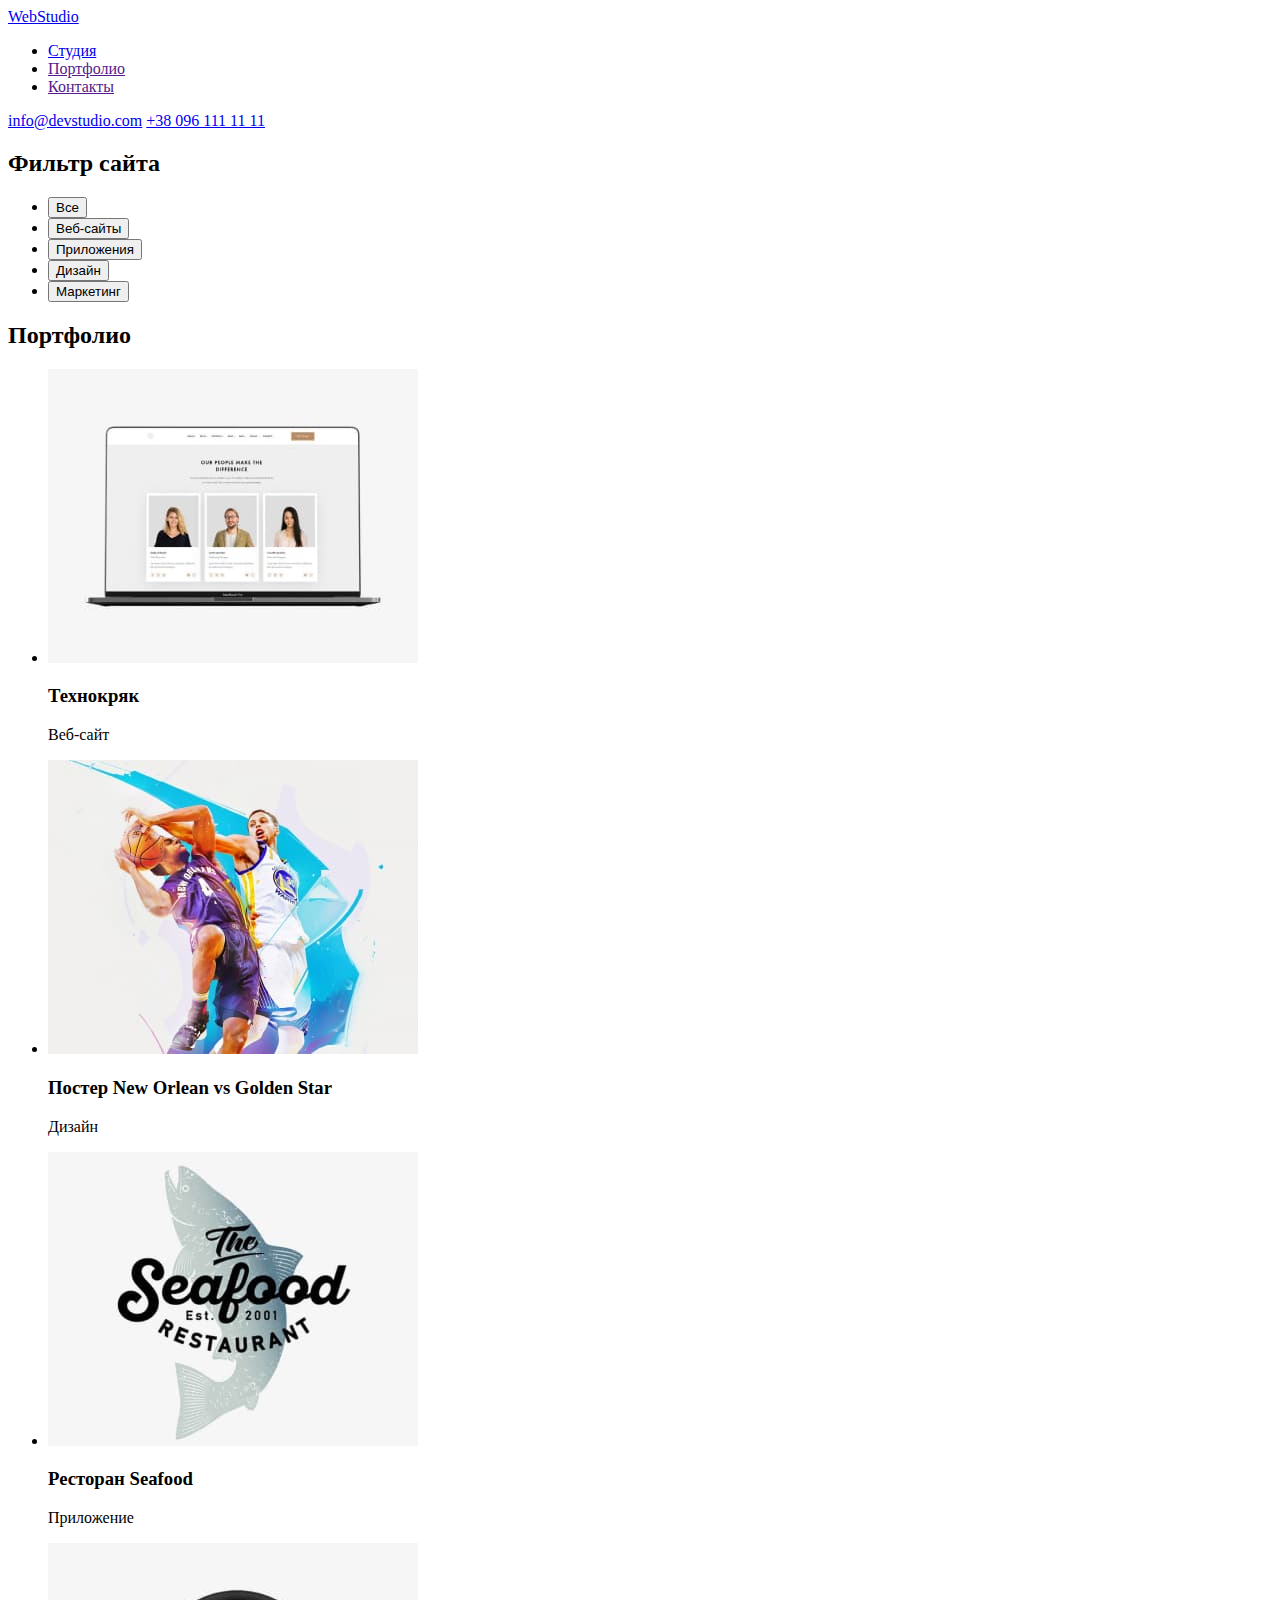
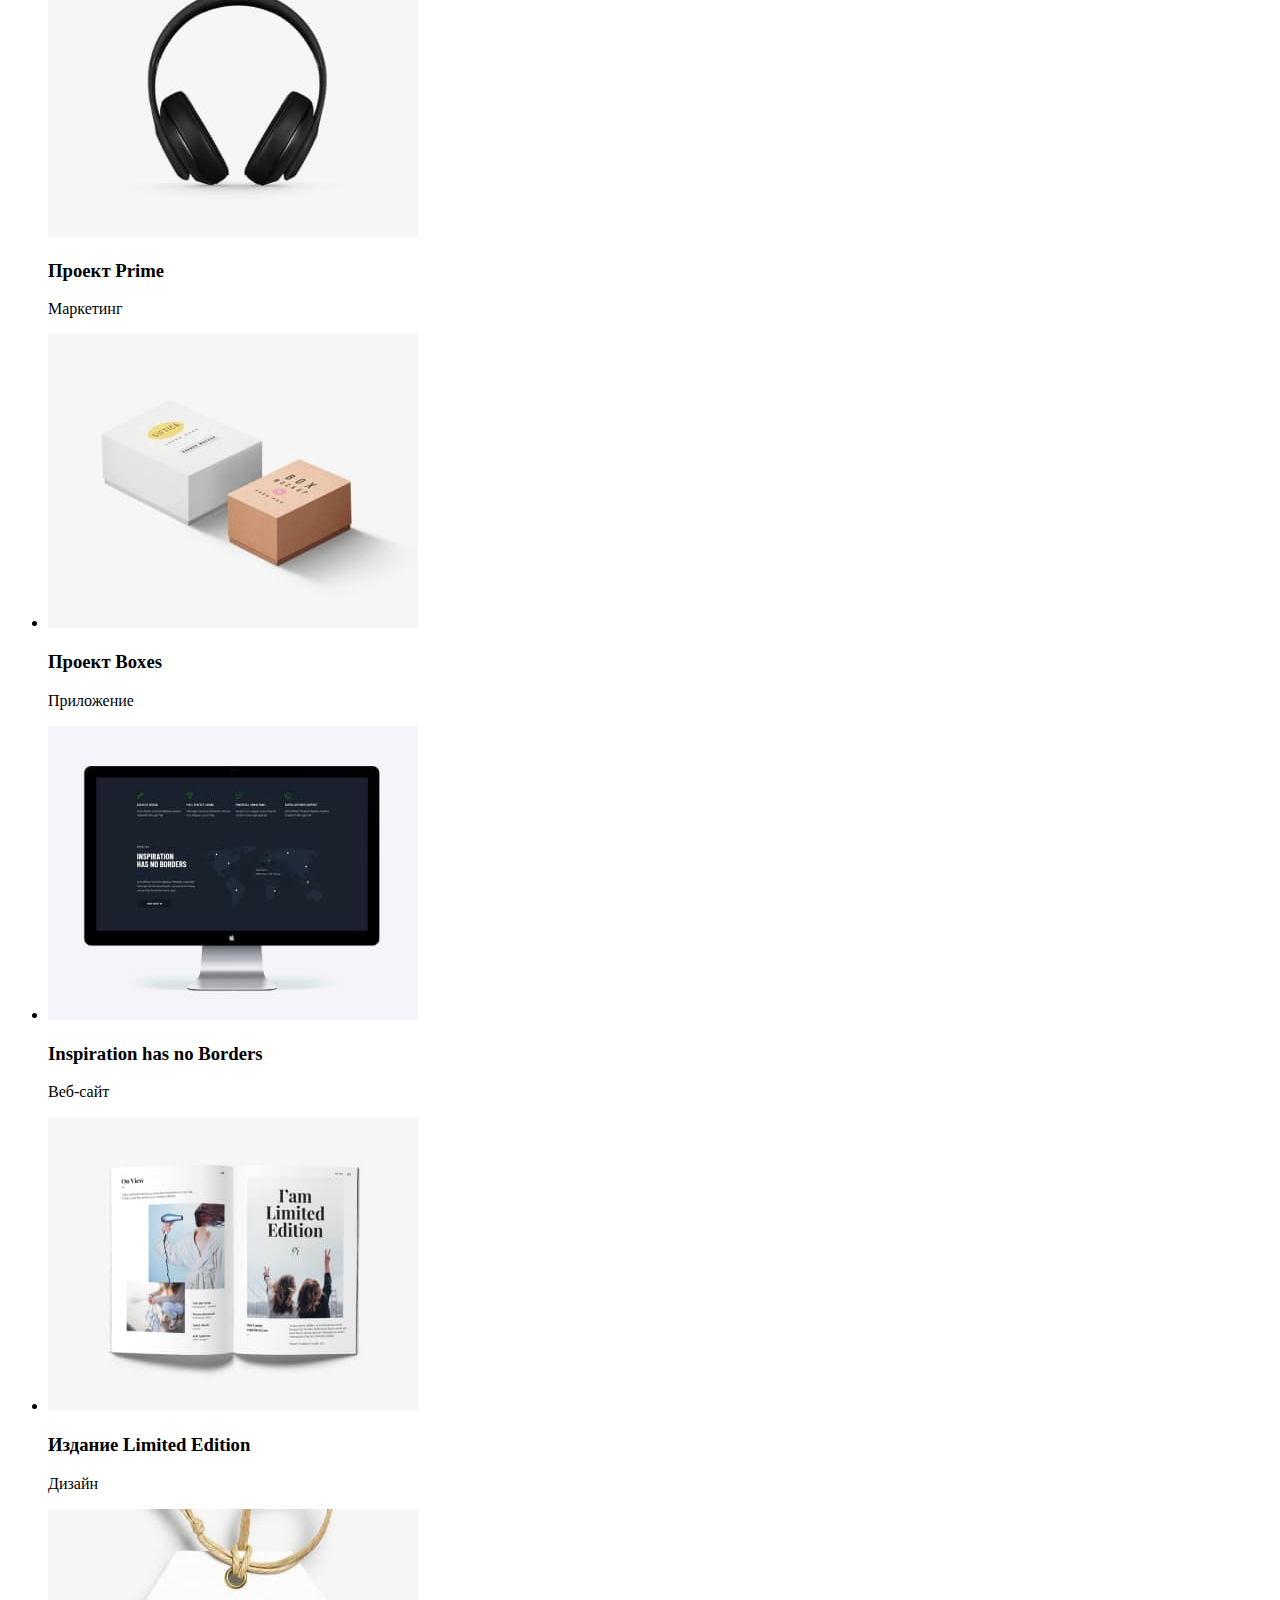
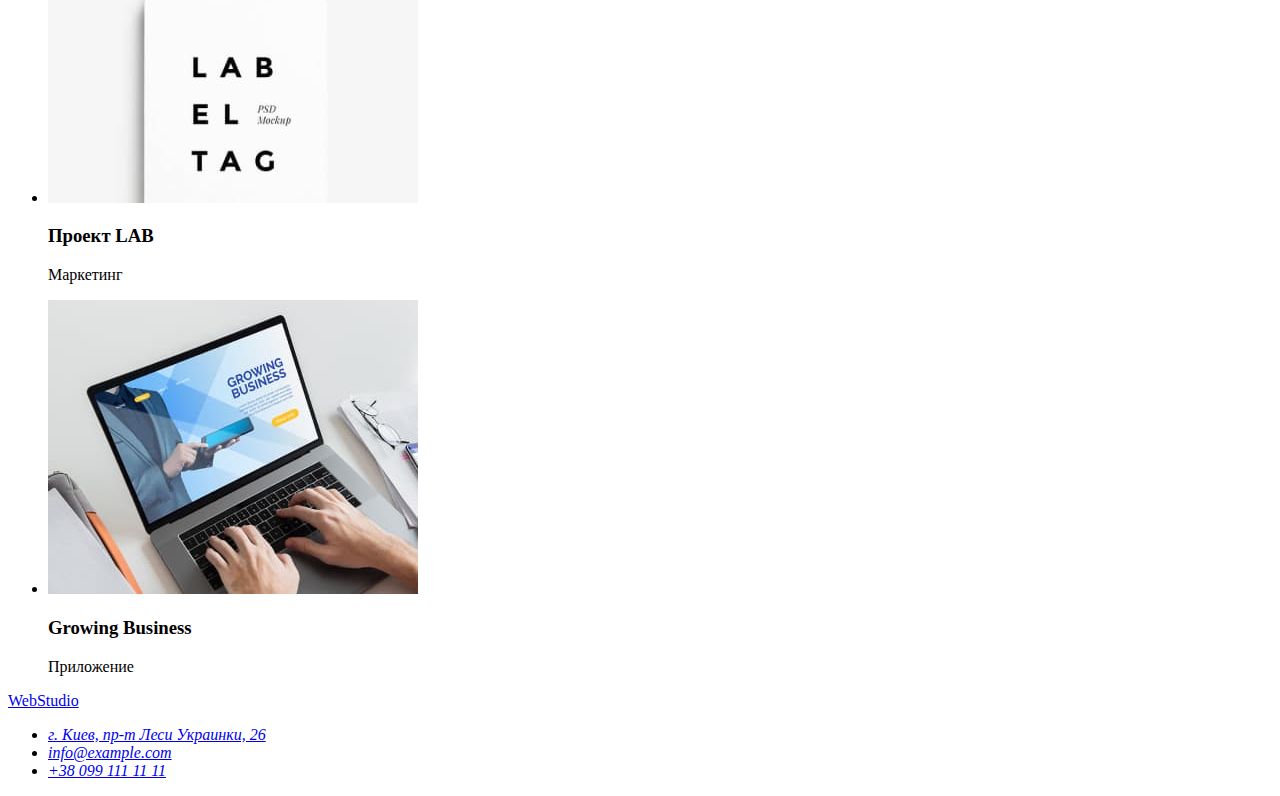
==== portfolio.html @ 6ba1378f "Домашнее задание №2 разметка 2-х страниц и CSS 1-й" ====
<!DOCTYPE html>
<html lang="ru">
<head>
    <meta charset="UTF-8">
    <meta http-equiv="X-UA-Compatible" content="IE=edge">
    <meta name="viewport" content="width=!, initial-scale=1.0">
    <title>Document</title>
    <link rel="stylesheet" href="./css/styles.css">
</head>
<body>
  <!--Шапка сайта-->
  <header>
    <nav>
      <a href="/">WebStudio</a>
        
      <ul>
        <li><a href="./projects/goit-markup-hw-01/index.html">Студия</a></li>
        <li><a href="">Портфолио</a></li>
        <li><a href="">Контакты</a></li>
      </ul>
    </nav>
      <a href="mailto:info@devstudio.com">info@devstudio.com</a>
      <a href="tel:+380961111111">+38 096 111 11 11</a>
  </header>
  <!--Главная часть сайта-->
  <main>
  <section>
    <h2>Фильтр сайта</h2>
      <ul>
        <li><button type="button">Все</button></li>
        <li><button type="button">Веб-сайты</button></li>
        <li><button type="button">Приложения</button></li>
        <li><button type="button">Дизайн</button></li>
        <li><button type="button">Маркетинг</button></li>
      </ul>
  </section>
  <section>
    <h2>Портфолио</h2>
      <ul>
          <li>  
            <a href="/"><img src="./images/img1.jpg" alt="box1" width="370"></a>
            <h3>Технокряк</h3>
            <p>Веб-сайт</p>
    
          </li>
          <li>
             <a href="/"><img src="./images/img2.jpg" alt="box2" width="370"></a>
             <h3>Постер New Orlean vs Golden Star</h3>
             <p>Дизайн</p>
          </li>
          <li>
             <a href="/"><img src="./images/img3.jpg" alt="box3" width="370"></a>
             <h3>Ресторан Seafood</h3>
             <p>Приложение</p>
          </li>
             <a href="/"><img src="./images/img4.jpg" alt="box4" width="370"></a>
             <h3>Проект Prime</h3>
             <p>Маркетинг</p>
          </li>
           <li>
             <a href="/"><img src="./images/img5.jpg" alt="box5" width="370"></a>
             <h3>Проект Boxes</h3>
             <p>Приложение</p>
          </li>
          <li>
             <a href="/"><img src="./images/img6.jpg" alt="box6" width="370"></a>
             <h3 lang="eng">Inspiration has no Borders</h3>
             <p>Веб-сайт</p>
          </li>
          <li>
             <a href="/"><img src="./images/img7.jpg" alt="box7" width="370"></a>
             <h3>Издание Limited Edition</h3>
             <p>Дизайн</p>
          </li>
          <li>
              <a href="/"><img src="./images/img8.jpg" alt="box8" width="370"></a>
              <h3>Проект LAB</h3>
              <p>Маркетинг</p>
          </li>
          <li>
              <a href="/"><img src="./images/img9.jpg" alt="box9" width="370"></a>
              <h3 lang="eng">Growing Business</h3>
              <p>Приложение</p>
          </li>
       </ul>
  </section>
 
  </main>
  <!--Футер-->                    
    <footer>                              
      <a href="/">WebStudio</a>
      <address>
        <ul>
          <li>
            <a href="https://goo.gl/maps/QcbovAggZcqLCEP46" target="_blank" rel="noopener noreferrer">г. Киев, пр-т Леси Украинки, 26</a>
          </li>
          <li>
            <a href="mailto:info@example.com">info@example.com</a>
          </li>
          <li>
            <a href="tel:+380991111111">+38 099 111 11 11</a>
          </li>
        </ul>
      </address>
    </footer>

    
</body>
</html>
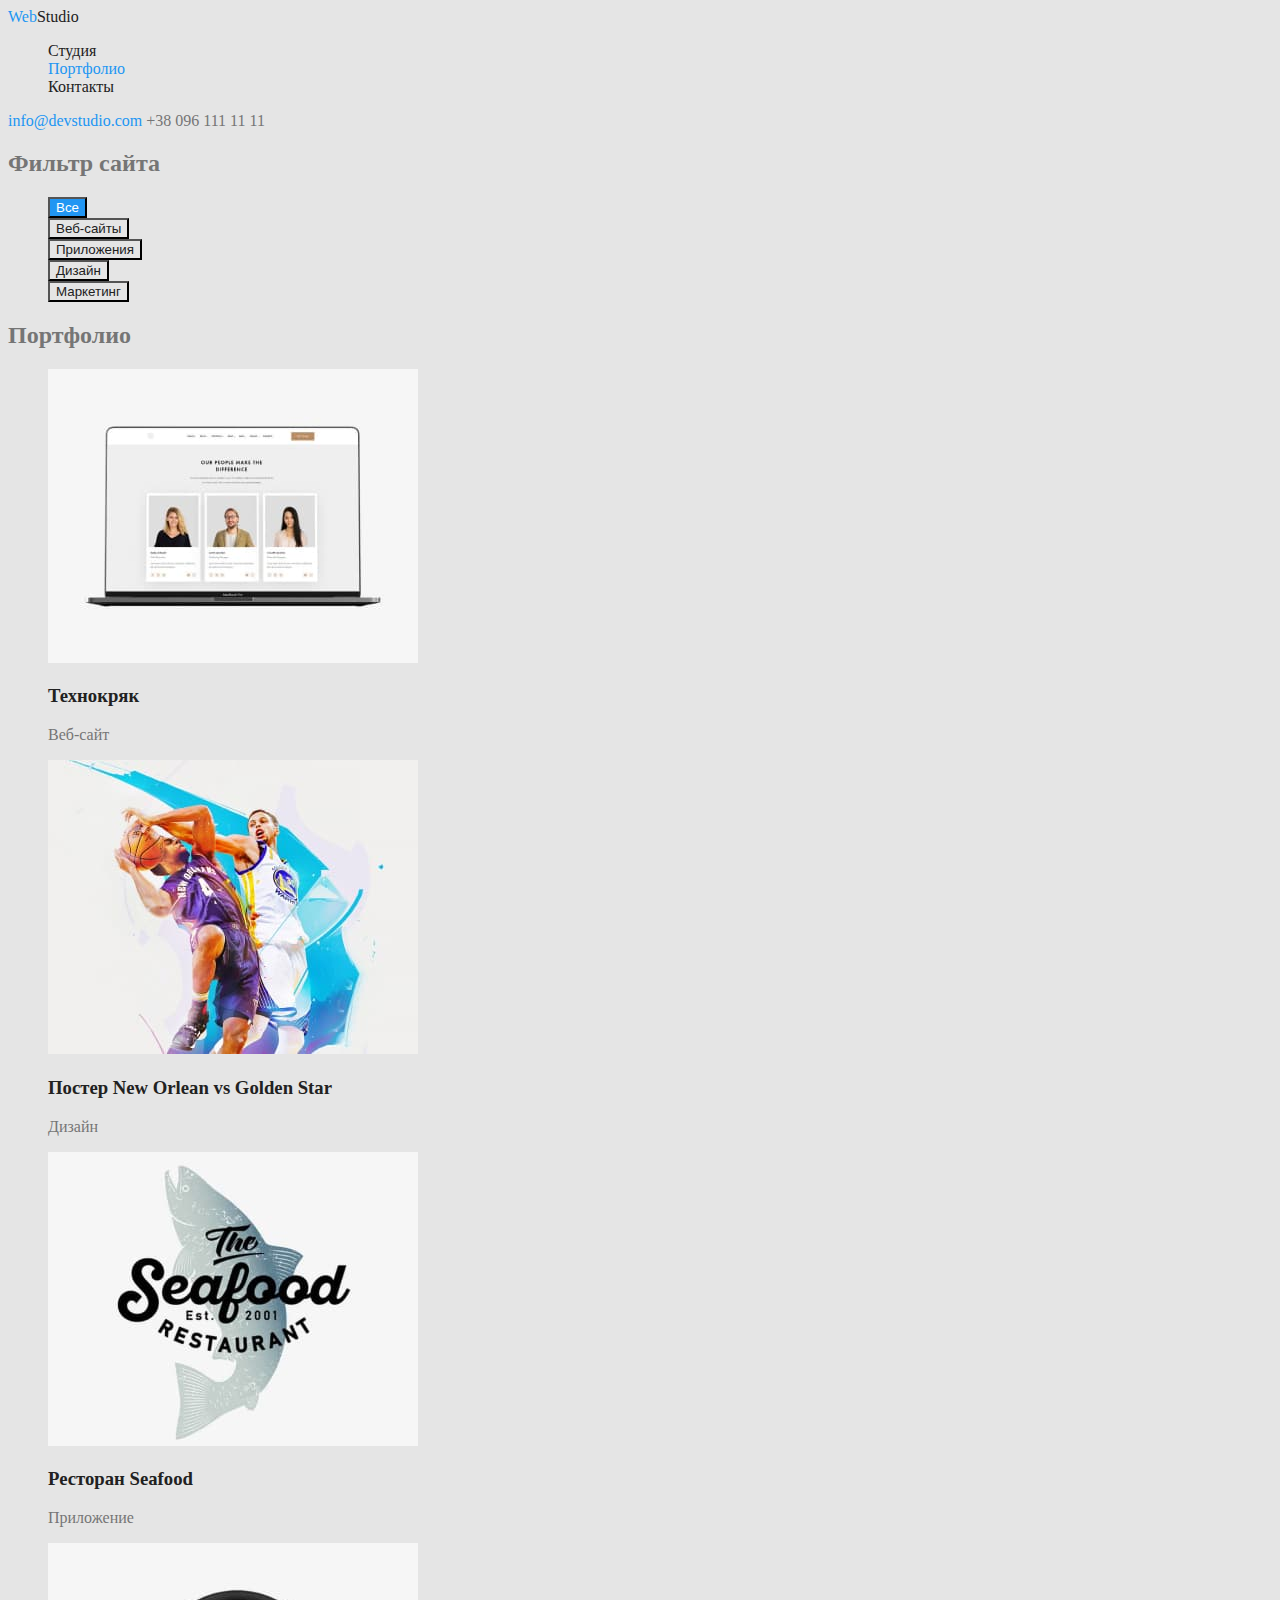
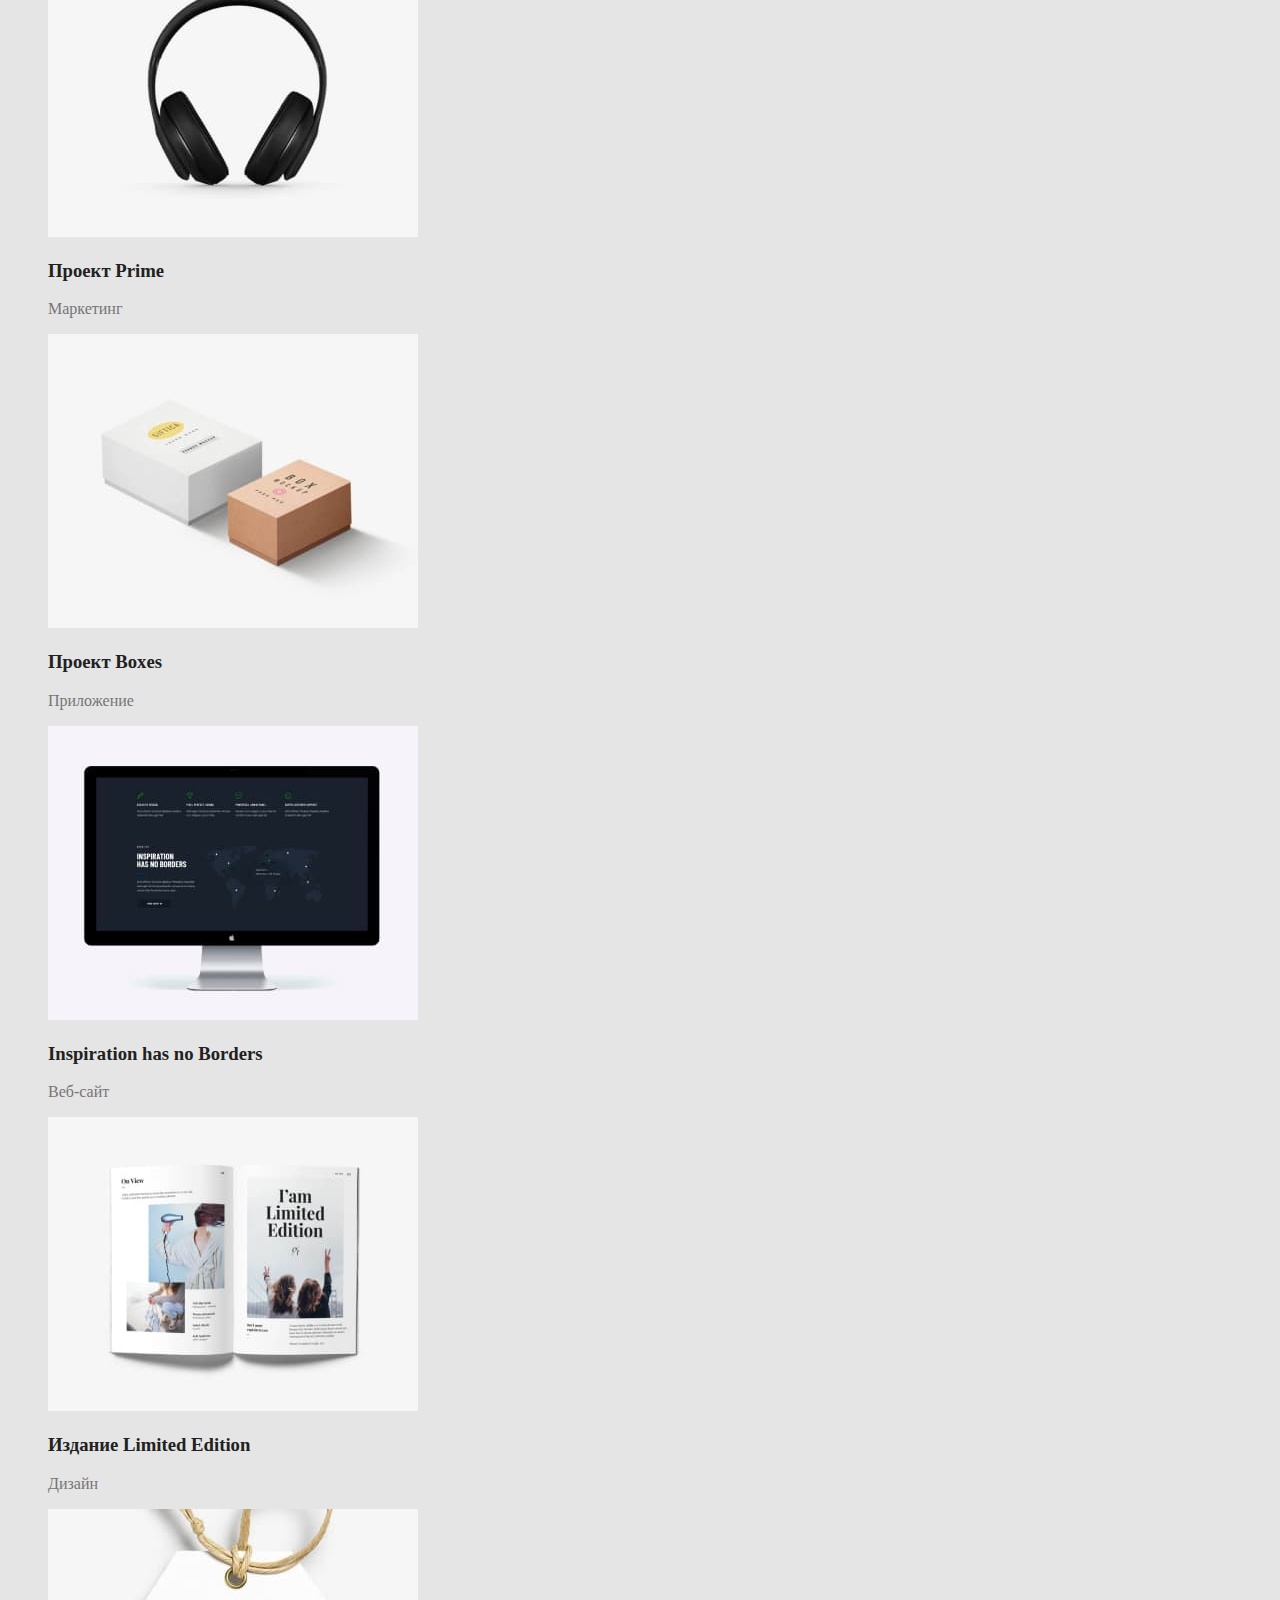
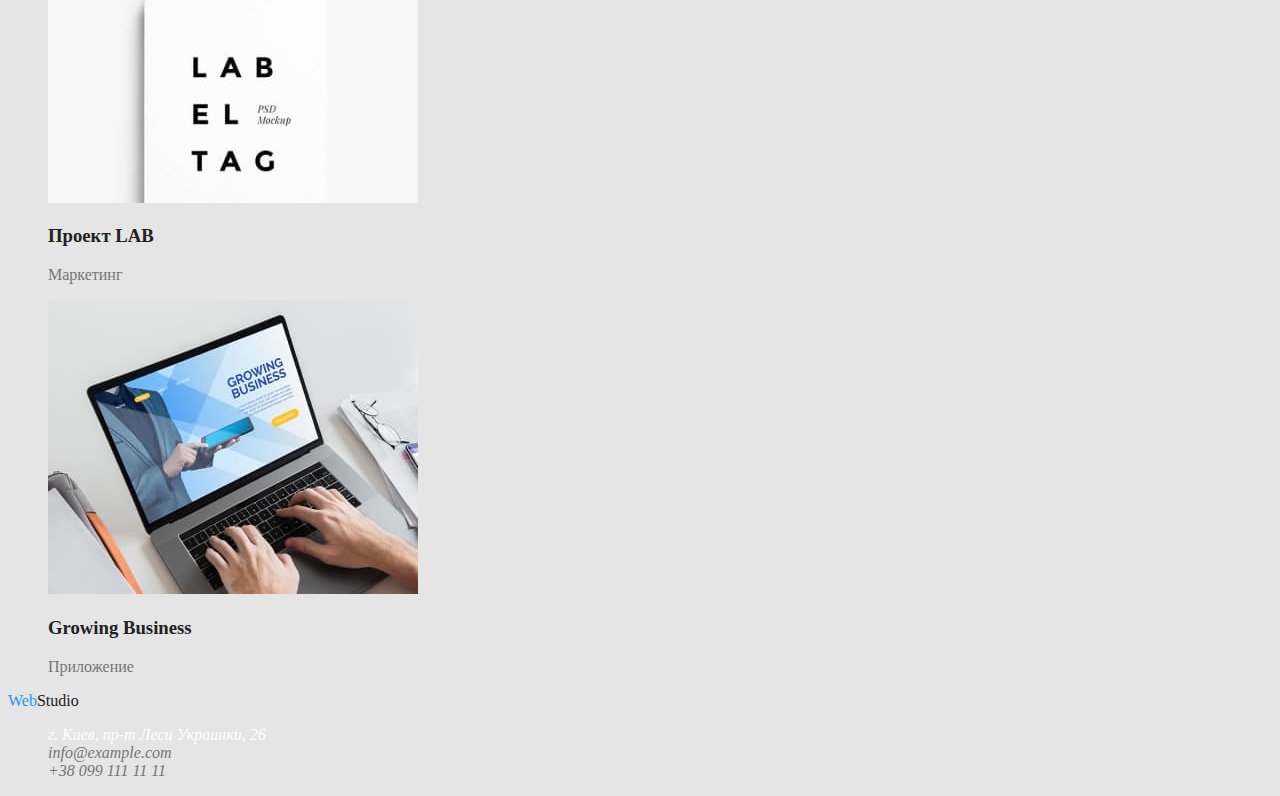
==== commit 7efe7cac: "Домашнее задание №;2 Разметка и цвет двух страниц" ====
--- a/portfolio.html
+++ b/portfolio.html
@@ -5,81 +5,81 @@
     <meta http-equiv="X-UA-Compatible" content="IE=edge">
     <meta name="viewport" content="width=!, initial-scale=1.0">
     <title>Document</title>
-    <link rel="stylesheet" href="./css/styles.css">
+    <link rel="stylesheet" href="./css/style.css">
 </head>
 <body>
   <!--Шапка сайта-->
   <header>
     <nav>
-      <a href="/">WebStudio</a>
+      <a href="/" class="logo">Web<span class="logo color">Studio</span></a>
         
-      <ul>
-        <li><a href="./projects/goit-markup-hw-01/index.html">Студия</a></li>
-        <li><a href="">Портфолио</a></li>
-        <li><a href="">Контакты</a></li>
+      <ul class="site-nav">
+        <li><a href="./index.html" class="link">Студия</a></li>
+        <li><a href="" class="link current">Портфолио</a></li>
+        <li><a href="" class="link">Контакты</a></li>
       </ul>
     </nav>
-      <a href="mailto:info@devstudio.com">info@devstudio.com</a>
-      <a href="tel:+380961111111">+38 096 111 11 11</a>
+      <a href="mailto:info@devstudio.com" class="mail-header">info@devstudio.com</a>
+      <a href="tel:+380961111111" class="tel-header">+38 096 111 11 11</a>
   </header>
   <!--Главная часть сайта-->
   <main>
   <section>
     <h2>Фильтр сайта</h2>
       <ul>
-        <li><button type="button">Все</button></li>
-        <li><button type="button">Веб-сайты</button></li>
-        <li><button type="button">Приложения</button></li>
-        <li><button type="button">Дизайн</button></li>
-        <li><button type="button">Маркетинг</button></li>
+        <li><button type="button" class="button primary">Все</button></li>
+        <li><button type="button" class="button secondary">Веб-сайты</button></li>
+        <li><button type="button" class="button secondary">Приложения</button></li>
+        <li><button type="button" class="button secondary">Дизайн</button></li>
+        <li><button type="button" class="button secondary">Маркетинг</button></li>
       </ul>
   </section>
   <section>
-    <h2>Портфолио</h2>
-      <ul>
+    <h2 class="section">Портфолио</h2>
+      <ul class="portfolio-list">
           <li>  
             <a href="/"><img src="./images/img1.jpg" alt="box1" width="370"></a>
-            <h3>Технокряк</h3>
+            <h3 class="title">Технокряк</h3>
             <p>Веб-сайт</p>
     
           </li>
           <li>
              <a href="/"><img src="./images/img2.jpg" alt="box2" width="370"></a>
-             <h3>Постер New Orlean vs Golden Star</h3>
+             <h3 class="title">Постер New Orlean vs Golden Star</h3>
              <p>Дизайн</p>
           </li>
           <li>
              <a href="/"><img src="./images/img3.jpg" alt="box3" width="370"></a>
-             <h3>Ресторан Seafood</h3>
+             <h3 class="title">Ресторан Seafood</h3>
              <p>Приложение</p>
           </li>
              <a href="/"><img src="./images/img4.jpg" alt="box4" width="370"></a>
-             <h3>Проект Prime</h3>
+             <h3 class="title">Проект Prime</h3>
              <p>Маркетинг</p>
           </li>
            <li>
              <a href="/"><img src="./images/img5.jpg" alt="box5" width="370"></a>
-             <h3>Проект Boxes</h3>
+             <h3 class="title">Проект Boxes</h3>
              <p>Приложение</p>
           </li>
           <li>
              <a href="/"><img src="./images/img6.jpg" alt="box6" width="370"></a>
-             <h3 lang="eng">Inspiration has no Borders</h3>
+             <h3 lang="eng" class="title">Inspiration has no Borders</h3>
              <p>Веб-сайт</p>
           </li>
           <li>
              <a href="/"><img src="./images/img7.jpg" alt="box7" width="370"></a>
-             <h3>Издание Limited Edition</h3>
+             <h3 class="title">Издание Limited Edition</h3>
              <p>Дизайн</p>
           </li>
           <li>
               <a href="/"><img src="./images/img8.jpg" alt="box8" width="370"></a>
-              <h3>Проект LAB</h3>
+              <h3 class="title">Проект LAB</h3>
               <p>Маркетинг</p>
           </li>
           <li>
               <a href="/"><img src="./images/img9.jpg" alt="box9" width="370"></a>
-              <h3 lang="eng">Growing Business</h3>
+              <h3 lang="eng" class="title">Growing Business</h3>
               <p>Приложение</p>
           </li>
        </ul>
@@ -88,17 +88,17 @@
   </main>
   <!--Футер-->                    
     <footer>                              
-      <a href="/">WebStudio</a>
+      <a href="/" class="logo">Web<span class="logo color">Studio</span></a>
       <address>
         <ul>
           <li>
-            <a href="https://goo.gl/maps/QcbovAggZcqLCEP46" target="_blank" rel="noopener noreferrer">г. Киев, пр-т Леси Украинки, 26</a>
+            <a href="https://goo.gl/maps/QcbovAggZcqLCEP46" target="_blank" rel="noopener noreferrer" class="address">г. Киев, пр-т Леси Украинки, 26</a>
           </li>
           <li>
-            <a href="mailto:info@example.com">info@example.com</a>
+            <a href="mailto:info@example.com" class="mail-footer">info@example.com</a>
           </li>
           <li>
-            <a href="tel:+380991111111">+38 099 111 11 11</a>
+            <a href="tel:+380991111111" class="tel-footer">+38 099 111 11 11</a>
           </li>
         </ul>
       </address>
--- a/css/style.css
+++ b/css/style.css
@@ -0,0 +1,140 @@
+:root {
+    --primary-text-color:#757575;
+    --title-text-color:#212121;
+    --accent-color-blue:#2196F3;
+    --primary-bg-color:#E5E5E5;
+    --primary-write-color:#FFFFFF;
+    --accent-color-red:red;
+    --footer-text-color:rgba(255, 255, 255, 0.6)
+    --button-bg-color: #F5F4FA;
+
+}
+
+
+body {
+    background-color: var(--primary-bg-color);
+    color: var(--primary-text-color);
+}
+
+ul {
+    list-style: none;
+}
+
+a {
+    text-decoration: none;
+}
+/*Header-begin*/
+/*Site nav*/
+.logo {
+    color: var(--accent-color-blue);
+}
+
+.logo:hover {
+    color: var(--accent-color-red);
+}
+.logo .color {
+    color: var(--title-text-color)
+}
+.site-nav .link {
+    color: var(--title-text-color);
+}
+.site-nav .link:hover,
+.site-nav .link:focus {
+    color: var(--accent-color-red);
+}
+
+.site-nav .link.current {
+    color: var(--accent-color-blue);
+ 
+}
+
+.mail-header {
+    color: var(--accent-color-blue);
+}
+.mail-header:hover,
+.mail-header:focus {
+    color: var(--accent-color-red);
+}
+
+.tel-header {
+    color: var(--primary-text-color);
+}
+.tel-header:hover,
+.tel-header:focus {
+    color: var(--accent-color-red);
+}
+
+/*Header-end*/
+/*Main*/
+.hero-title {
+    color: var(--primary-write-color);
+}
+
+.section-title {
+    color: var(--title-text-color);
+}
+
+.features-list .title {
+    color: var(--title-text-color);
+}
+
+.emploees-list .title {
+    color: var(--title-text-color);
+    
+}
+.portfolio-list .title {
+    color: var(--title-text-color);
+}
+/*button*/
+
+
+.button.primary {
+    color: var(--primary-write-color);
+    background-color: var(--accent-color-blue);
+
+}
+.button.secondary {
+    color: var(--title-text-color);
+    background-color: var(--button-bg-color);
+
+}
+.button:hover,
+.button:focus {
+    color: var(--accent-color-red);
+}
+
+/*Футер*/
+.address {
+    color: var(--primary-write-color);
+}
+.address:hover,
+.address:focus {
+    color: var(--accent-color-red);
+}
+
+.mail-footer,
+.tel-footer {
+    color: var(--footer-text-color);
+}
+
+.mail-footer:hover,
+.mail-footer:focus {
+    color: var(--accent-color-red);
+}
+.tel-footer:hover,
+.tel-footer:focus {
+    color: var(--accent-color-red);
+}
+
+
+
+/*вторичный цвет текста background: #212121;*/
+/*цвет основного текста background: #757575;*/
+/*цвет текста заголовка h1 и кнопки background: #FFFFFF;*/
+/*цвет текста футера background: rgba (255, 255, 255, 0.6)*/
+
+/*акцент background: #2196F3;*/
+/*цвет фона карточек сотрудников и футера  background: #FFFFFF;*/
+/* цвет фона  background: #E5E5E5;*/
+/* цвет фона background: #F5F4FA;*/
+/* цвет фона hero и футера background: #2F303A;*/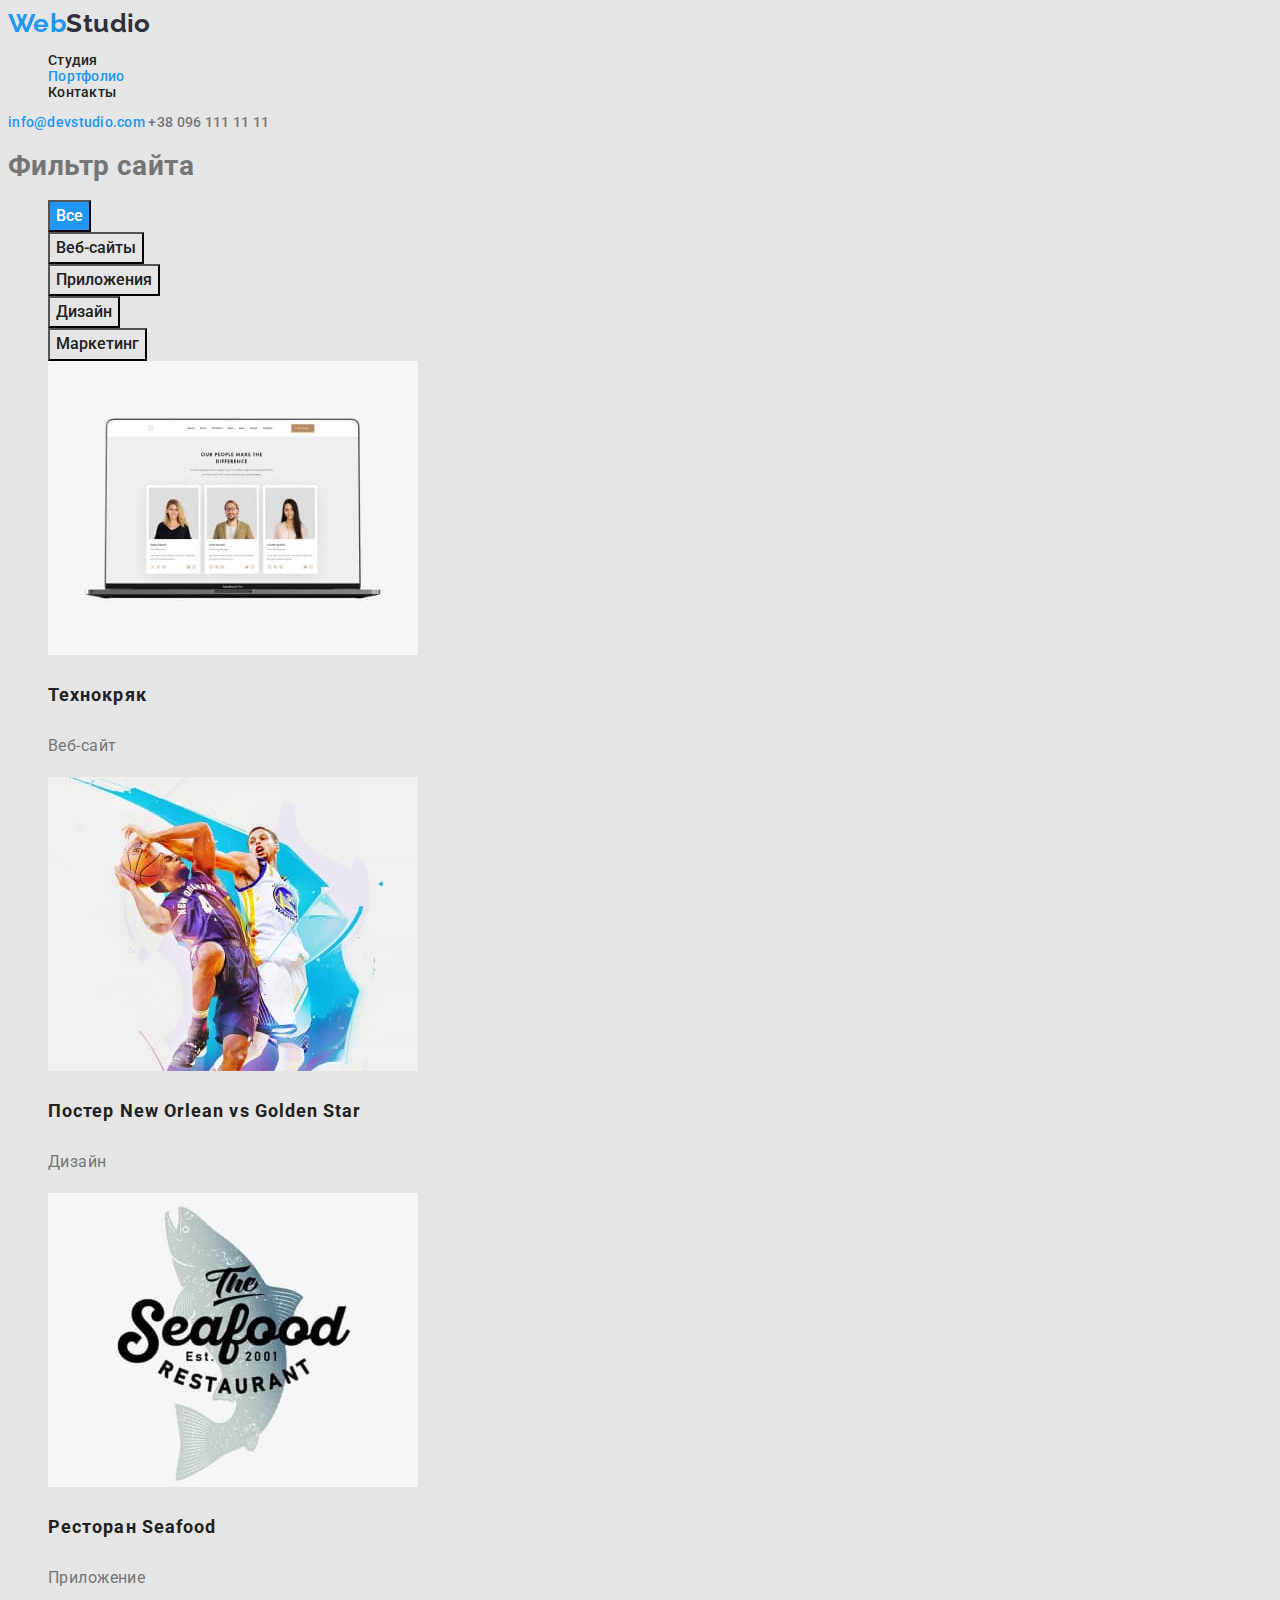
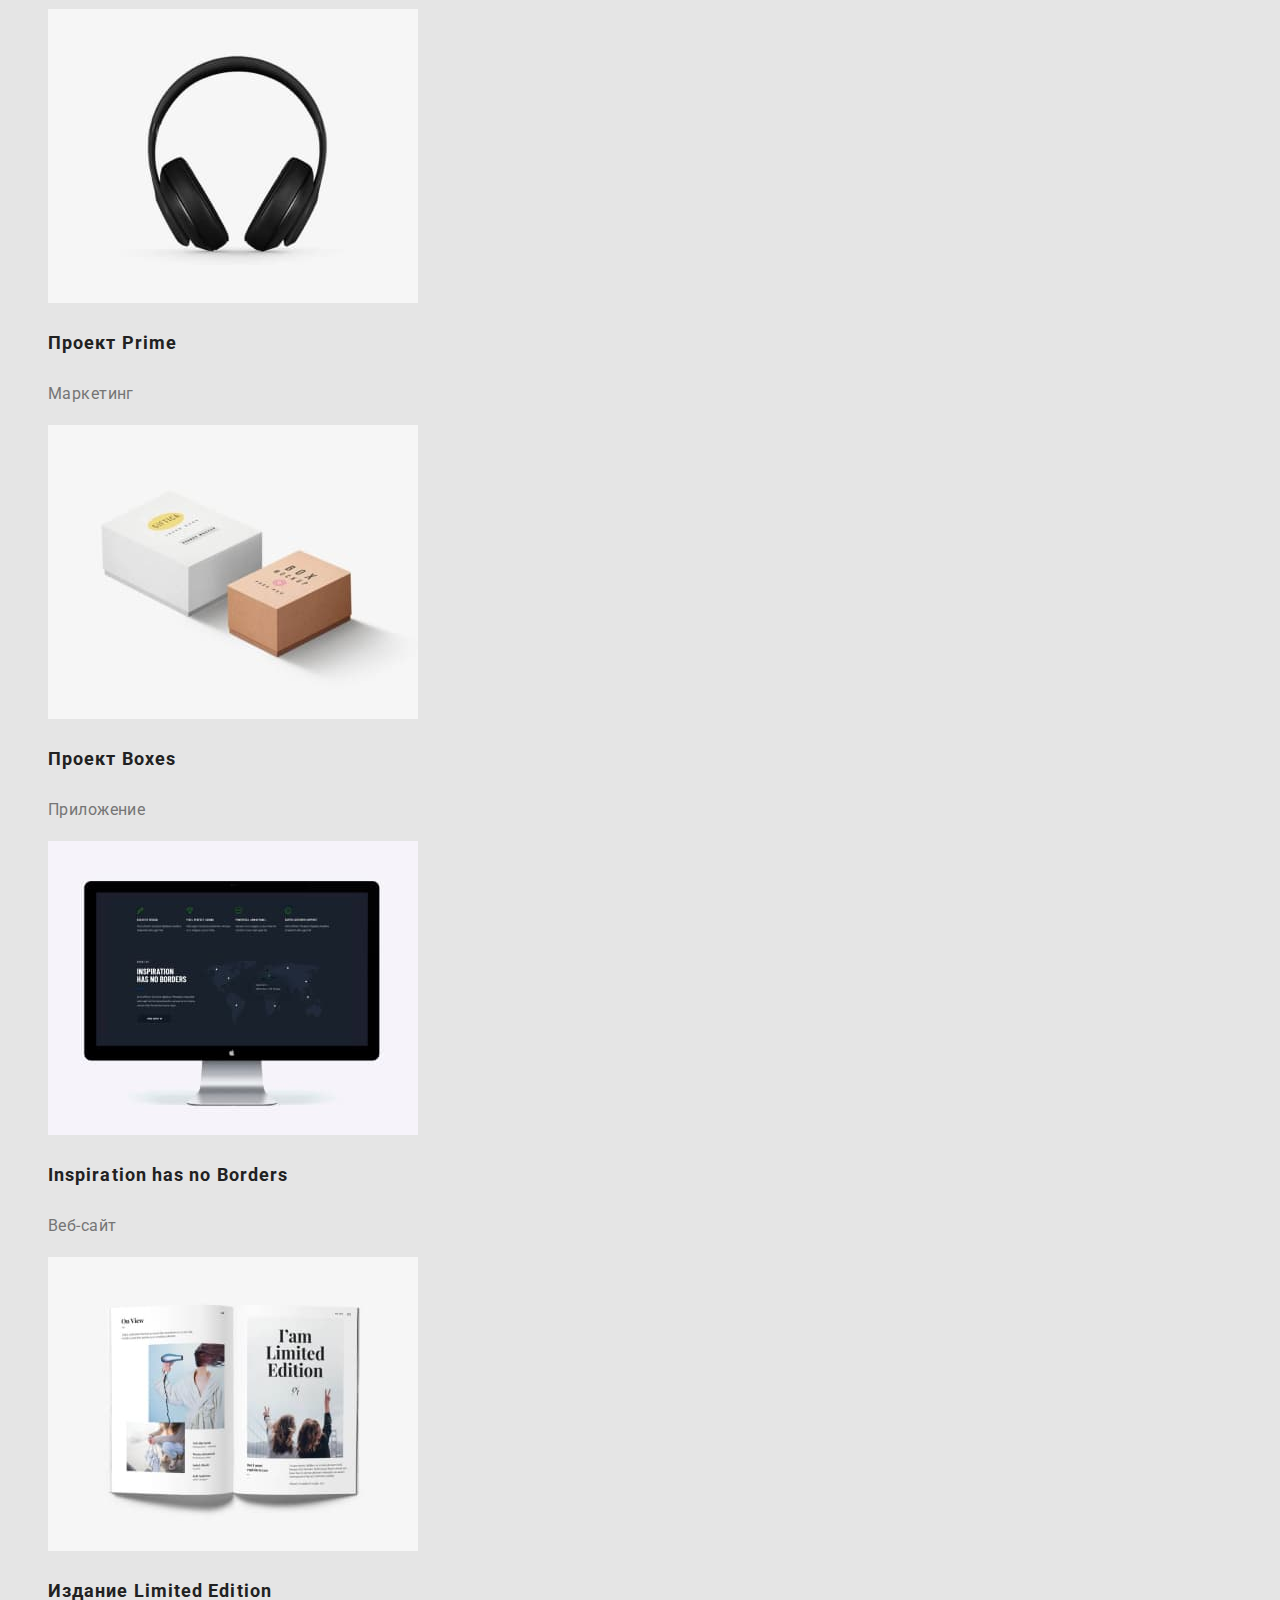
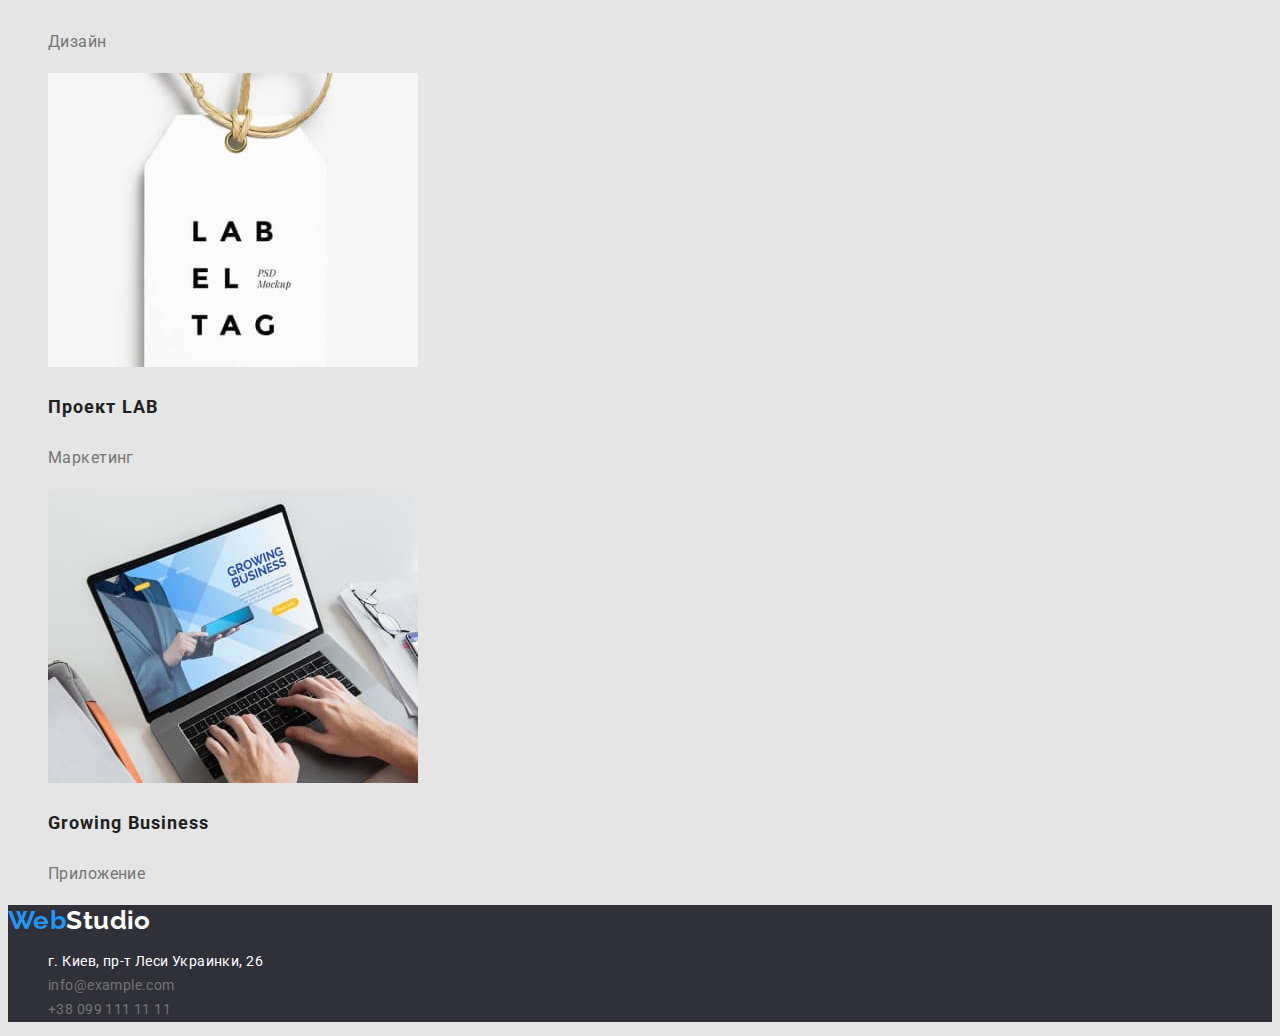
==== commit bfc60d27: "Домашнее задание №2 до проверки ментором" ====
--- a/portfolio.html
+++ b/portfolio.html
@@ -5,13 +5,15 @@
     <meta http-equiv="X-UA-Compatible" content="IE=edge">
     <meta name="viewport" content="width=!, initial-scale=1.0">
     <title>Document</title>
+    <link href="https://fonts.googleapis.com/css2?family=Raleway:wght@700&family=Roboto:wght@400;500;700;900&display=swap"
+      rel="stylesheet">
     <link rel="stylesheet" href="./css/style.css">
 </head>
 <body>
   <!--Шапка сайта-->
   <header>
     <nav>
-      <a href="/" class="logo">Web<span class="logo color">Studio</span></a>
+      <a href="" class="logo">Web<span class="logo color-header">Studio</span></a>
         
       <ul class="site-nav">
         <li><a href="./index.html" class="link">Студия</a></li>
@@ -22,65 +24,68 @@
       <a href="mailto:info@devstudio.com" class="mail-header">info@devstudio.com</a>
       <a href="tel:+380961111111" class="tel-header">+38 096 111 11 11</a>
   </header>
-  <!--Главная часть сайта-->
-  <main>
-  <section>
-    <h2>Фильтр сайта</h2>
+  <!--Главная часть сайта Фильтр-->
+  <main> 
+  <section class="portfolio-list"> 
+    <h1>Фильтр сайта</h1>
       <ul>
         <li><button type="button" class="button primary">Все</button></li>
         <li><button type="button" class="button secondary">Веб-сайты</button></li>
         <li><button type="button" class="button secondary">Приложения</button></li>
         <li><button type="button" class="button secondary">Дизайн</button></li>
         <li><button type="button" class="button secondary">Маркетинг</button></li>
-      </ul>
-  </section>
-  <section>
-    <h2 class="section">Портфолио</h2>
-      <ul class="portfolio-list">
-          <li>  
+        <li>  
             <a href="/"><img src="./images/img1.jpg" alt="box1" width="370"></a>
-            <h3 class="title">Технокряк</h3>
-            <p>Веб-сайт</p>
-    
-          </li>
-          <li>
+            <h3 class="title">Технокряк</h3>                 
+            <p class="text">Веб-сайт</p>
+            
+        </li>
+        <li>
              <a href="/"><img src="./images/img2.jpg" alt="box2" width="370"></a>
              <h3 class="title">Постер New Orlean vs Golden Star</h3>
-             <p>Дизайн</p>
+             <p class="text">Дизайн</p>
+             
           </li>
           <li>
              <a href="/"><img src="./images/img3.jpg" alt="box3" width="370"></a>
              <h3 class="title">Ресторан Seafood</h3>
-             <p>Приложение</p>
+             <p class="text">Приложение</p>
+             
           </li>
+          <li>
              <a href="/"><img src="./images/img4.jpg" alt="box4" width="370"></a>
              <h3 class="title">Проект Prime</h3>
-             <p>Маркетинг</p>
-          </li>
+             <p class="text">Маркетинг</p>
+           </li>
            <li>
              <a href="/"><img src="./images/img5.jpg" alt="box5" width="370"></a>
              <h3 class="title">Проект Boxes</h3>
-             <p>Приложение</p>
+             <p class="text">Приложение</p>
+             
           </li>
           <li>
              <a href="/"><img src="./images/img6.jpg" alt="box6" width="370"></a>
-             <h3 lang="eng" class="title">Inspiration has no Borders</h3>
-             <p>Веб-сайт</p>
+             <h3 lang="en" class="title">Inspiration has no Borders</h3>
+             <p class="text">Веб-сайт</p>
+             
           </li>
           <li>
              <a href="/"><img src="./images/img7.jpg" alt="box7" width="370"></a>
              <h3 class="title">Издание Limited Edition</h3>
-             <p>Дизайн</p>
+             <p class="text">Дизайн</p>
+             
           </li>
           <li>
               <a href="/"><img src="./images/img8.jpg" alt="box8" width="370"></a>
               <h3 class="title">Проект LAB</h3>
-              <p>Маркетинг</p>
+              <p class="text">Маркетинг</p>
+              
           </li>
           <li>
               <a href="/"><img src="./images/img9.jpg" alt="box9" width="370"></a>
-              <h3 lang="eng" class="title">Growing Business</h3>
-              <p>Приложение</p>
+              <h3 lang="en" class="title">Growing Business</h3>
+              <p class="text">Приложение</p>
+              
           </li>
        </ul>
   </section>
@@ -88,11 +93,11 @@
   </main>
   <!--Футер-->                    
     <footer>                              
-      <a href="/" class="logo">Web<span class="logo color">Studio</span></a>
+      <a href="/" class="logo">Web<span class="logo color-footer">Studio</span></a>
       <address>
-        <ul>
+        <ul class="address">
           <li>
-            <a href="https://goo.gl/maps/QcbovAggZcqLCEP46" target="_blank" rel="noopener noreferrer" class="address">г. Киев, пр-т Леси Украинки, 26</a>
+            <a href="https://goo.gl/maps/QcbovAggZcqLCEP46" target="_blank" rel="noopener noreferrer" class="coordinatesess">г. Киев, пр-т Леси Украинки, 26</a>
           </li>
           <li>
             <a href="mailto:info@example.com" class="mail-footer">info@example.com</a>
--- a/css/style.css
+++ b/css/style.css
@@ -3,7 +3,8 @@
     --title-text-color:#212121;
     --accent-color-blue:#2196F3;
     --primary-bg-color:#E5E5E5;
-    --primary-write-color:#FFFFFF;
+    --secondary-bg-color: #2F303A;
+    --primary-write-color: #FFFFFF;
     --accent-color-red:red;
     --footer-text-color:rgba(255, 255, 255, 0.6)
     --button-bg-color: #F5F4FA;
@@ -14,6 +15,11 @@
 body {
     background-color: var(--primary-bg-color);
     color: var(--primary-text-color);
+
+    font-family: Roboto, sans-serif;
+    font-size: 14px;
+    line-height: 1.14;
+    letter-spacing: 0.03em;
 }
 
 ul {
@@ -27,16 +33,28 @@
 /*Site nav*/
 .logo {
     color: var(--accent-color-blue);
+
+    font-family: Raleway, sans-serif;
+    font-weight: 700;
+    font-size: 26px;
+    line-height: 1.19;  
+}
+.logo .color-header {
+    color: var(--secondary-bg-color)
+}
+.logo .color-footer {
+    color: var(--primary-write-color)
 }
 
 .logo:hover {
     color: var(--accent-color-red);
 }
-.logo .color {
-    color: var(--title-text-color)
-}
+
 .site-nav .link {
     color: var(--title-text-color);
+
+    font-weight: 500;
+    letter-spacing: 0.02em;
 }
 .site-nav .link:hover,
 .site-nav .link:focus {
@@ -50,6 +68,9 @@
 
 .mail-header {
     color: var(--accent-color-blue);
+
+    font-weight: 500;
+    letter-spacing: 0.02em;
 }
 .mail-header:hover,
 .mail-header:focus {
@@ -58,6 +79,9 @@
 
 .tel-header {
     color: var(--primary-text-color);
+
+    font-weight: 500;
+    letter-spacing: 0.02em;
 }
 .tel-header:hover,
 .tel-header:focus {
@@ -66,67 +90,131 @@
 
 /*Header-end*/
 /*Main*/
+.hero {
+    background-color: var(--secondary-bg-color);
+}
+
 .hero-title {
     color: var(--primary-write-color);
+
+    font-weight: 900;
+    font-size: 44px;
+    line-height: 1.36;
+    text-align: center;
+    letter-spacing: 0.06em;
+    text-transform: uppercase;
 }
 
 .section-title {
     color: var(--title-text-color);
+
+    font-size: 36px;
+    line-height: 1.17;
+    text-align: center;
 }
 
 .features-list .title {
     color: var(--title-text-color);
+
+    text-transform: uppercase;
+}
+.features-list .text {
+    line-height: 1.71;
 }
 
 .emploees-list .title {
     color: var(--title-text-color);
+
+    font-weight: 500;
+    font-size: 16px;
+    line-height: 1.19;
+    /*text-align: center;*/
     
 }
+.emploees-list .text {
+    font-size: 16px;
+    line-height: 1.19;
+    /*text-align: center;*/
+}
 .portfolio-list .title {
     color: var(--title-text-color);
-}
-/*button*/
-
+
+    font-size: 18px;
+    line-height: 2;
+    letter-spacing: 0.06em;
+}
+.portfolio-list .text {
+    font-size: 16px;
+    line-height: 1.88;
+}
+/*button*/ 
+.button {
+    font-family: inherit;
+    cursor: pointer;
+}
+.button.hero {
+    color: var(--primary-write-color);
+    background-color: var(--accent-color-blue);
+
+    font-weight: 700;
+    font-size: 16px;
+    line-height: 1.88;
+    letter-spacing: 0.06em;
+
+}
 
 .button.primary {
     color: var(--primary-write-color);
     background-color: var(--accent-color-blue);
 
-}
+    font-weight: 500;
+    font-size: 16px;
+    line-height: 1.63;
+ }
 .button.secondary {
     color: var(--title-text-color);
     background-color: var(--button-bg-color);
 
-}
+    font-weight: 500;
+    font-size: 16px;
+    line-height: 1.63;
+  }
 .button:hover,
 .button:focus {
     color: var(--accent-color-red);
 }
 
 /*Футер*/
+footer {
+    background-color: var(--secondary-bg-color);
+}
 .address {
-    color: var(--primary-write-color);
-}
-.address:hover,
-.address:focus {
-    color: var(--accent-color-red);
-}
-
-.mail-footer,
-.tel-footer {
+    font-style: normal;
+    font-weight: 400;
+    line-height: 1.71;
+}
+
+.address .coordinatesess {
+    color: var(--primary-write-color); 
+}
+.address .coordinatesess:hover,
+.address .coordinatesess:focus {
+    color: var(--accent-color-red);
+}
+
+.address .mail-footer,
+.address .tel-footer {
     color: var(--footer-text-color);
 }
-
-.mail-footer:hover,
-.mail-footer:focus {
-    color: var(--accent-color-red);
-}
-.tel-footer:hover,
-.tel-footer:focus {
-    color: var(--accent-color-red);
-}
-
-
+.address .mail-footer:hover,
+.address .mail-footer:focus {
+    color: var(--accent-color-red);
+}
+
+.address .tel-footer:hover,
+.address .tel-footer:focus {
+    color: var(--accent-color-red);
+}
 
 /*вторичный цвет текста background: #212121;*/
 /*цвет основного текста background: #757575;*/
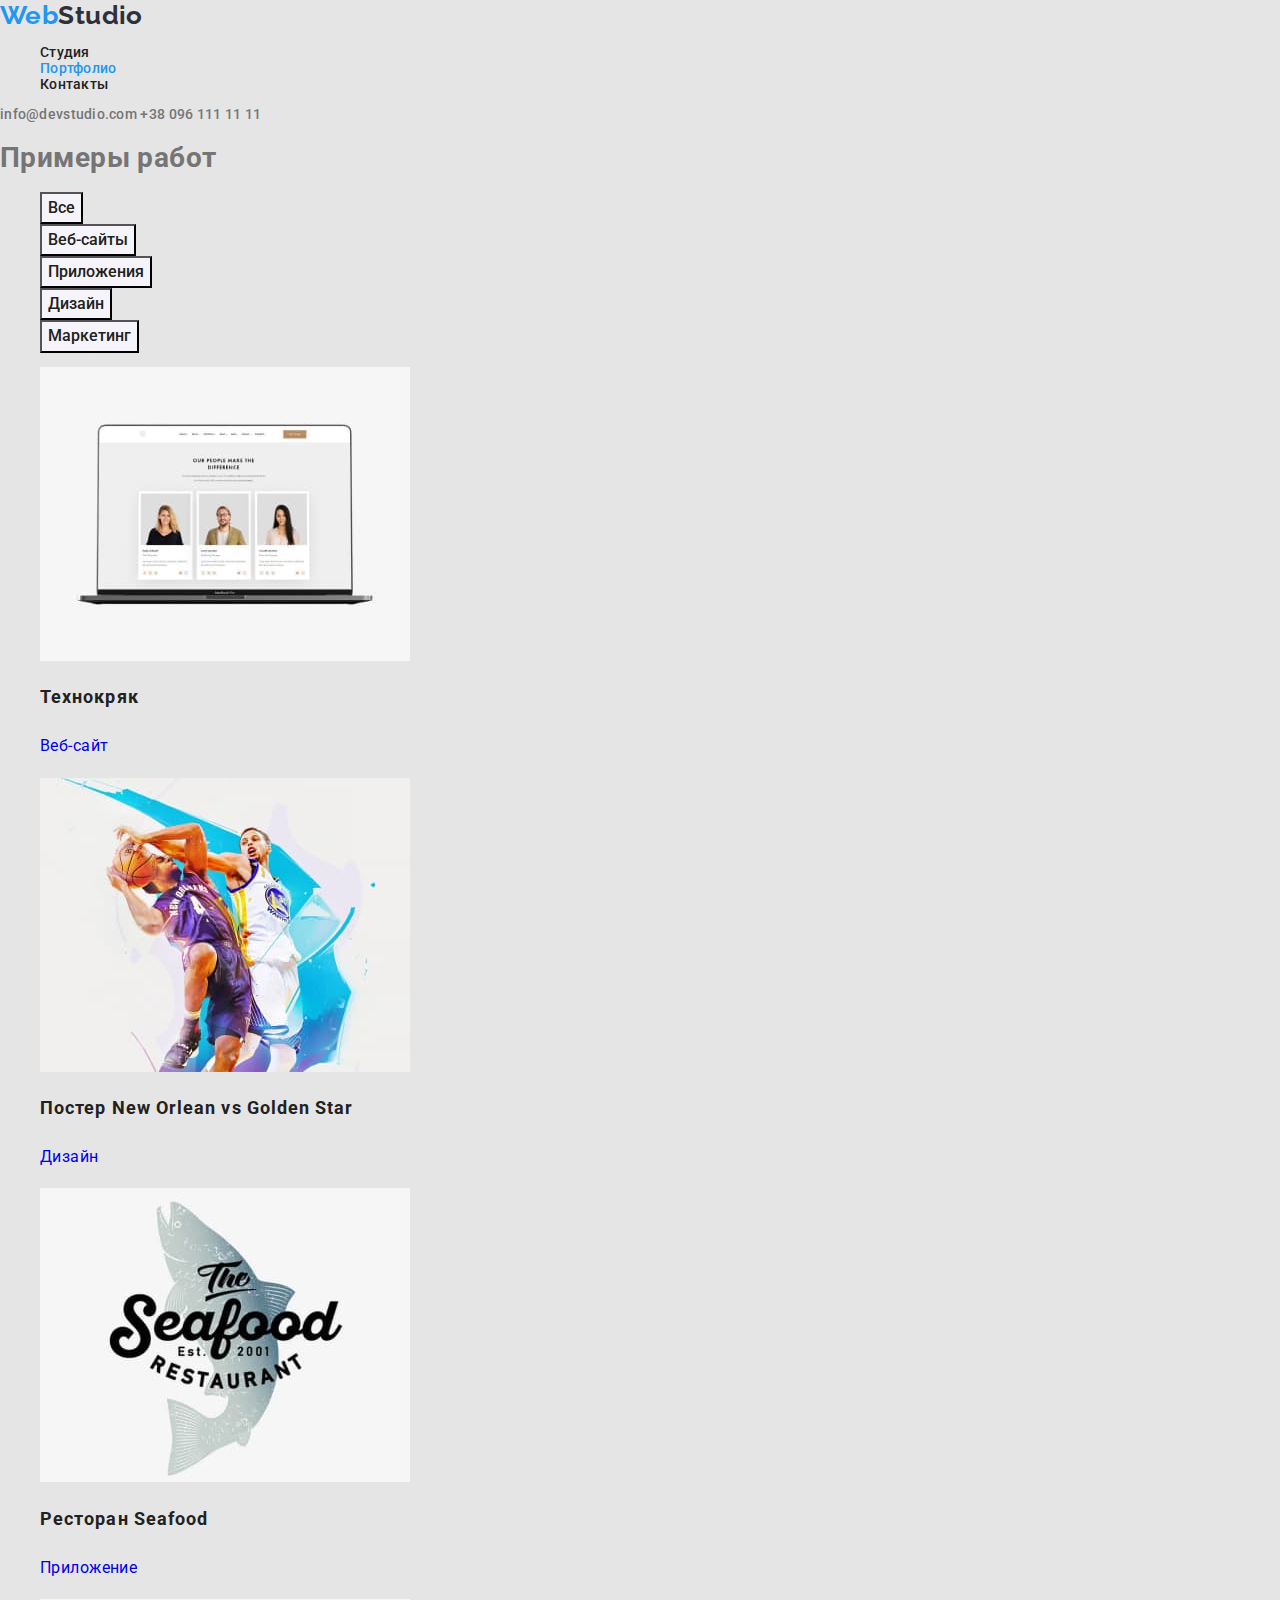
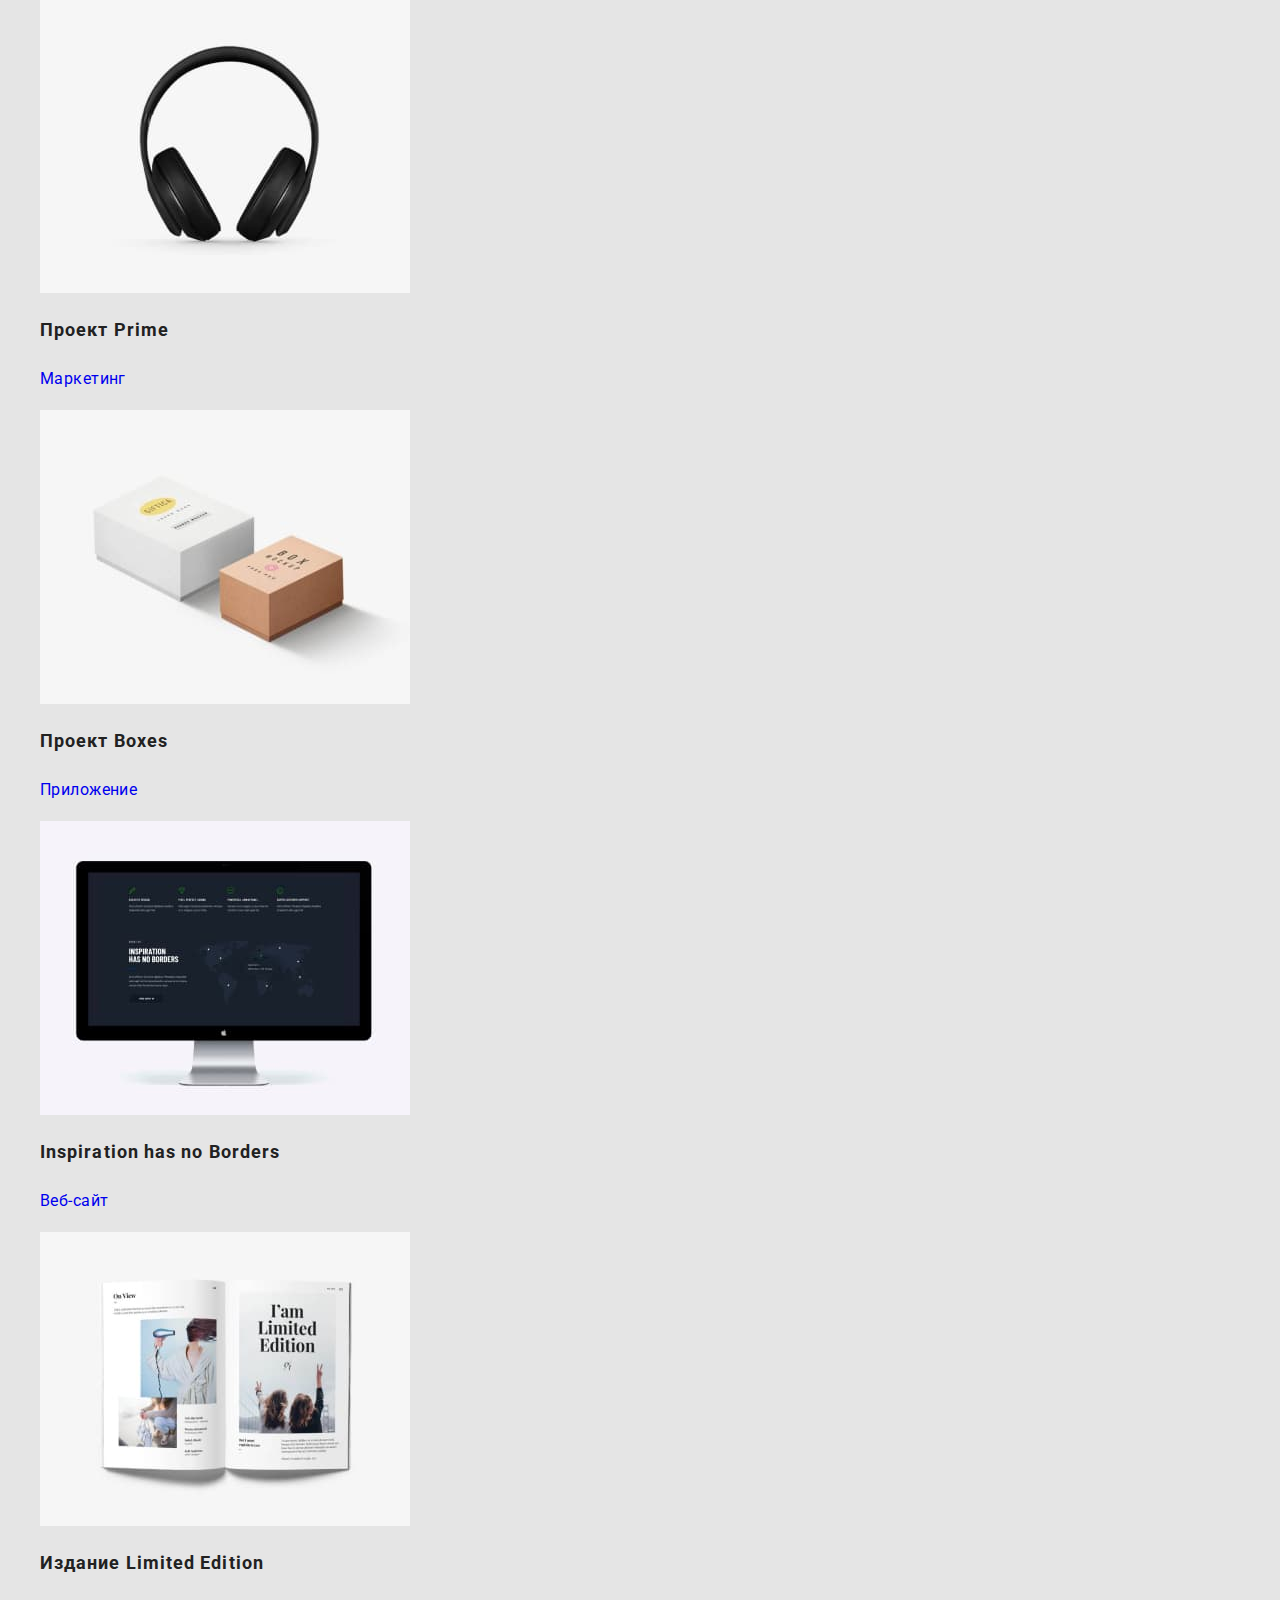
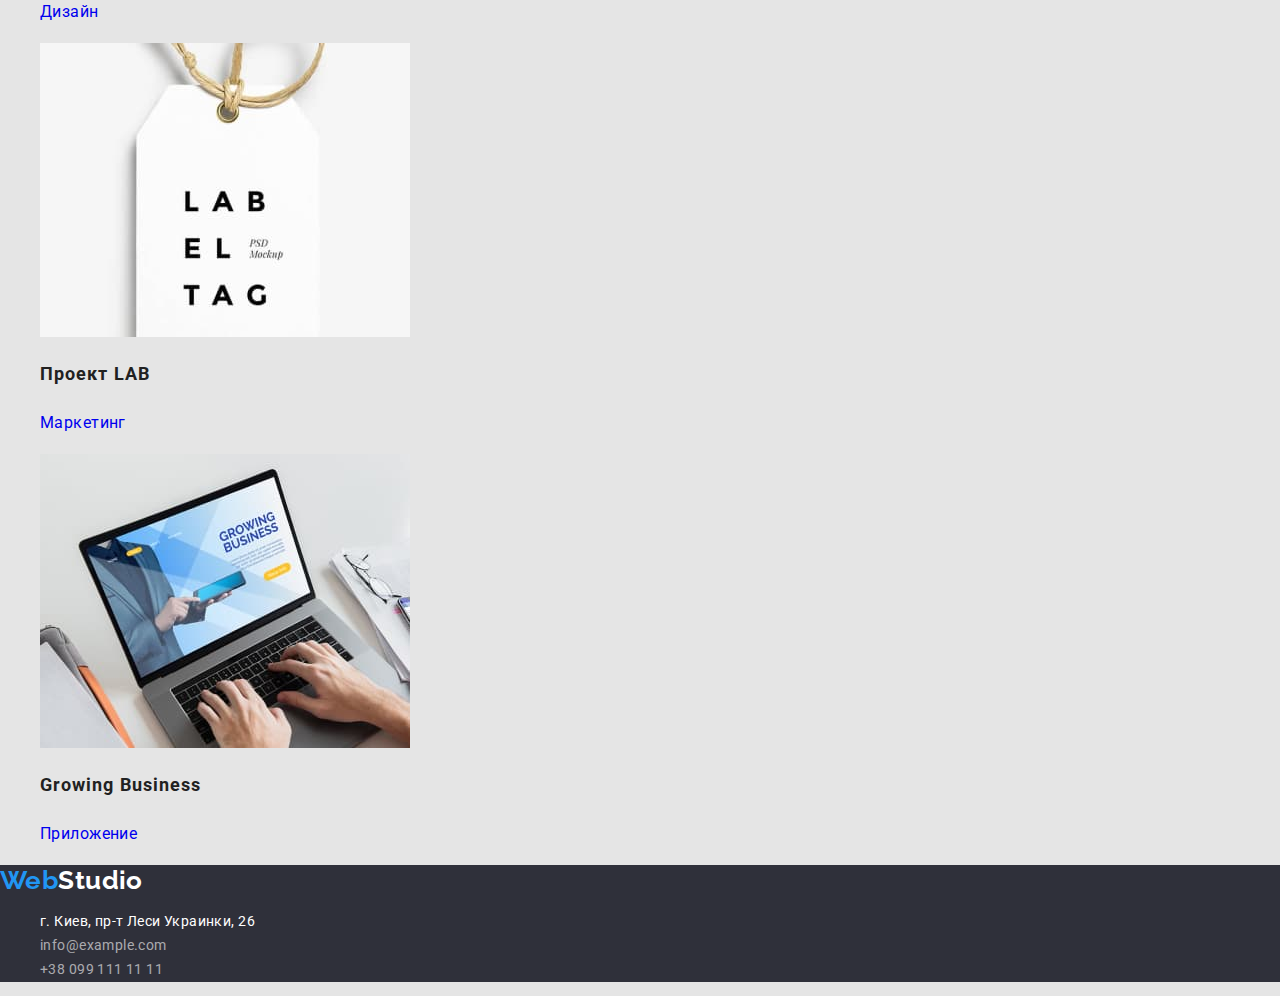
==== commit 3d1852da: "Домашнее задание №2 после 1-й проверки ментором" ====
--- a/portfolio.html
+++ b/portfolio.html
@@ -13,7 +13,7 @@
   <!--Шапка сайта-->
   <header>
     <nav>
-      <a href="" class="logo">Web<span class="logo color-header">Studio</span></a>
+      <a href="./index.html" class="logo">Web<span class="logo color-header">Studio</span></a>
         
       <ul class="site-nav">
         <li><a href="./index.html" class="link">Студия</a></li>
@@ -24,76 +24,80 @@
       <a href="mailto:info@devstudio.com" class="mail-header">info@devstudio.com</a>
       <a href="tel:+380961111111" class="tel-header">+38 096 111 11 11</a>
   </header>
-  <!--Главная часть сайта Фильтр-->
+  <!--Главная часть сайта Portfolio-->
   <main> 
   <section class="portfolio-list"> 
-    <h1>Фильтр сайта</h1>
+    <h1>Примеры работ</h1>
       <ul>
-        <li><button type="button" class="button primary">Все</button></li>
-        <li><button type="button" class="button secondary">Веб-сайты</button></li>
-        <li><button type="button" class="button secondary">Приложения</button></li>
-        <li><button type="button" class="button secondary">Дизайн</button></li>
-        <li><button type="button" class="button secondary">Маркетинг</button></li>
+        <li><button type="button" class="button">Все</button></li>
+        <li><button type="button" class="button">Веб-сайты</button></li>
+        <li><button type="button" class="button">Приложения</button></li>
+        <li><button type="button" class="button">Дизайн</button></li>
+        <li><button type="button" class="button">Маркетинг</button></li>
         <li>  
-            <a href="/"><img src="./images/img1.jpg" alt="box1" width="370"></a>
-            <h3 class="title">Технокряк</h3>                 
+      </ul>
+      <ul>
+        <li>
+            <a href="/"><img src="./images/img1.jpg" alt="box1" width="370">
+            <h2 class="title">Технокряк</h2>                 
             <p class="text">Веб-сайт</p>
-            
+            </a>
         </li>
         <li>
-             <a href="/"><img src="./images/img2.jpg" alt="box2" width="370"></a>
-             <h3 class="title">Постер New Orlean vs Golden Star</h3>
+             <a href="/"><img src="./images/img2.jpg" alt="box2" width="370">
+             <h2 class="title">Постер New Orlean vs Golden Star</h2>
              <p class="text">Дизайн</p>
-             
+             </a>
           </li>
           <li>
-             <a href="/"><img src="./images/img3.jpg" alt="box3" width="370"></a>
-             <h3 class="title">Ресторан Seafood</h3>
+             <a href="/"><img src="./images/img3.jpg" alt="box3" width="370">
+             <h2 class="title">Ресторан Seafood</h2>
              <p class="text">Приложение</p>
-             
+            </a>
           </li>
           <li>
-             <a href="/"><img src="./images/img4.jpg" alt="box4" width="370"></a>
-             <h3 class="title">Проект Prime</h3>
+             <a href="/"><img src="./images/img4.jpg" alt="box4" width="370">
+             <h2 class="title">Проект Prime</h2>
              <p class="text">Маркетинг</p>
+            </a>
            </li>
            <li>
-             <a href="/"><img src="./images/img5.jpg" alt="box5" width="370"></a>
-             <h3 class="title">Проект Boxes</h3>
+             <a href="/"><img src="./images/img5.jpg" alt="box5" width="370">
+             <h2 class="title">Проект Boxes</h2>
              <p class="text">Приложение</p>
-             
+            </a>
           </li>
           <li>
-             <a href="/"><img src="./images/img6.jpg" alt="box6" width="370"></a>
-             <h3 lang="en" class="title">Inspiration has no Borders</h3>
+             <a href="/"><img src="./images/img6.jpg" alt="box6" width="370">
+             <h2 lang="en" class="title">Inspiration has no Borders</h2>
              <p class="text">Веб-сайт</p>
-             
+            </a>
           </li>
           <li>
-             <a href="/"><img src="./images/img7.jpg" alt="box7" width="370"></a>
-             <h3 class="title">Издание Limited Edition</h3>
+             <a href="/"><img src="./images/img7.jpg" alt="box7" width="370">
+             <h2 class="title">Издание Limited Edition</h2>
              <p class="text">Дизайн</p>
-             
+            </a>
           </li>
           <li>
-              <a href="/"><img src="./images/img8.jpg" alt="box8" width="370"></a>
-              <h3 class="title">Проект LAB</h3>
+              <a href="/"><img src="./images/img8.jpg" alt="box8" width="370">
+              <h2 class="title">Проект LAB</h2>
               <p class="text">Маркетинг</p>
-              
+            </a>
           </li>
           <li>
-              <a href="/"><img src="./images/img9.jpg" alt="box9" width="370"></a>
-              <h3 lang="en" class="title">Growing Business</h3>
+              <a href="/"><img src="./images/img9.jpg" alt="box9" width="370">
+              <h2 lang="en" class="title">Growing Business</h2>
               <p class="text">Приложение</p>
-              
+            </a>
           </li>
-       </ul>
+        </ul>
   </section>
  
   </main>
   <!--Футер-->                    
     <footer>                              
-      <a href="/" class="logo">Web<span class="logo color-footer">Studio</span></a>
+      <a href="./index.html" class="logo">Web<span class="logo color-footer">Studio</span></a>
       <address>
         <ul class="address">
           <li>
--- a/css/style.css
+++ b/css/style.css
@@ -1,3 +1,13 @@
+/*html {                                
+    box-sizing: border-box;
+}
+*,
+*::before;
+*::after; {
+    box-sizing: inherit;
+}*/
+
+
 :root {
     --primary-text-color:#757575;
     --title-text-color:#212121;
@@ -6,13 +16,12 @@
     --secondary-bg-color: #2F303A;
     --primary-write-color: #FFFFFF;
     --accent-color-red:red;
-    --footer-text-color:rgba(255, 255, 255, 0.6)
+    --footer-text-color:rgba(255, 255, 255, 0.6);
     --button-bg-color: #F5F4FA;
-
-}
-
+}
 
 body {
+    margin: 0;
     background-color: var(--primary-bg-color);
     color: var(--primary-text-color);
 
@@ -21,7 +30,13 @@
     line-height: 1.14;
     letter-spacing: 0.03em;
 }
-
+/*.container {
+    width: 1200px;
+    padding-left: 15px;
+    padding-right: 15px;
+    margin: 0 auto;
+
+}*/
 ul {
     list-style: none;
 }
@@ -47,7 +62,7 @@
 }
 
 .logo:hover {
-    color: var(--accent-color-red);
+    color: var(--accent-color-blue);
 }
 
 .site-nav .link {
@@ -58,7 +73,7 @@
 }
 .site-nav .link:hover,
 .site-nav .link:focus {
-    color: var(--accent-color-red);
+    color: var(--accent-color-blue);;
 }
 
 .site-nav .link.current {
@@ -66,26 +81,21 @@
  
 }
 
-.mail-header {
-    color: var(--accent-color-blue);
+.mail-header,
+.tel-header {
+    color: var(--primary-text-color);
 
     font-weight: 500;
     letter-spacing: 0.02em;
 }
 .mail-header:hover,
 .mail-header:focus {
-    color: var(--accent-color-red);
-}
-
-.tel-header {
-    color: var(--primary-text-color);
-
-    font-weight: 500;
-    letter-spacing: 0.02em;
-}
+    color: var(--accent-color-blue);
+}
+
 .tel-header:hover,
 .tel-header:focus {
-    color: var(--accent-color-red);
+    color: var(--accent-color-blue);
 }
 
 /*Header-end*/
@@ -108,6 +118,7 @@
 .section-title {
     color: var(--title-text-color);
 
+    font-weight: 700;
     font-size: 36px;
     line-height: 1.17;
     text-align: center;
@@ -116,6 +127,8 @@
 .features-list .title {
     color: var(--title-text-color);
 
+    font-weight: 700;
+    font-size: 14px;
     text-transform: uppercase;
 }
 .features-list .text {
@@ -125,6 +138,7 @@
 .emploees-list .title {
     color: var(--title-text-color);
 
+    font-weight: 700;
     font-weight: 500;
     font-size: 16px;
     line-height: 1.19;
@@ -139,6 +153,7 @@
 .portfolio-list .title {
     color: var(--title-text-color);
 
+    font-weight: 700;
     font-size: 18px;
     line-height: 2;
     letter-spacing: 0.06em;
@@ -149,39 +164,27 @@
 }
 /*button*/ 
 .button {
+    color: var(--title-text-color);
+    background-color: var(--button-bg-color);
+
+    font-weight: 500;
+    font-size: 16px;
+    line-height: 1.63;
     font-family: inherit;
     cursor: pointer;
+
 }
 .button.hero {
+    font-weight: 700;
+    font-size: 16px;
+    line-height: 1.88;
+    letter-spacing: 0.06em;
+}
+
+.button:hover,
+.button:focus {
     color: var(--primary-write-color);
     background-color: var(--accent-color-blue);
-
-    font-weight: 700;
-    font-size: 16px;
-    line-height: 1.88;
-    letter-spacing: 0.06em;
-
-}
-
-.button.primary {
-    color: var(--primary-write-color);
-    background-color: var(--accent-color-blue);
-
-    font-weight: 500;
-    font-size: 16px;
-    line-height: 1.63;
- }
-.button.secondary {
-    color: var(--title-text-color);
-    background-color: var(--button-bg-color);
-
-    font-weight: 500;
-    font-size: 16px;
-    line-height: 1.63;
-  }
-.button:hover,
-.button:focus {
-    color: var(--accent-color-red);
 }
 
 /*Футер*/
@@ -199,7 +202,7 @@
 }
 .address .coordinatesess:hover,
 .address .coordinatesess:focus {
-    color: var(--accent-color-red);
+    color: var(--accent-color-blue);
 }
 
 .address .mail-footer,
@@ -208,12 +211,12 @@
 }
 .address .mail-footer:hover,
 .address .mail-footer:focus {
-    color: var(--accent-color-red);
+    color: var(--accent-color-blue);
 }
 
 .address .tel-footer:hover,
 .address .tel-footer:focus {
-    color: var(--accent-color-red);
+    color: var(--accent-color-blue);
 }
 
 /*вторичный цвет текста background: #212121;*/
